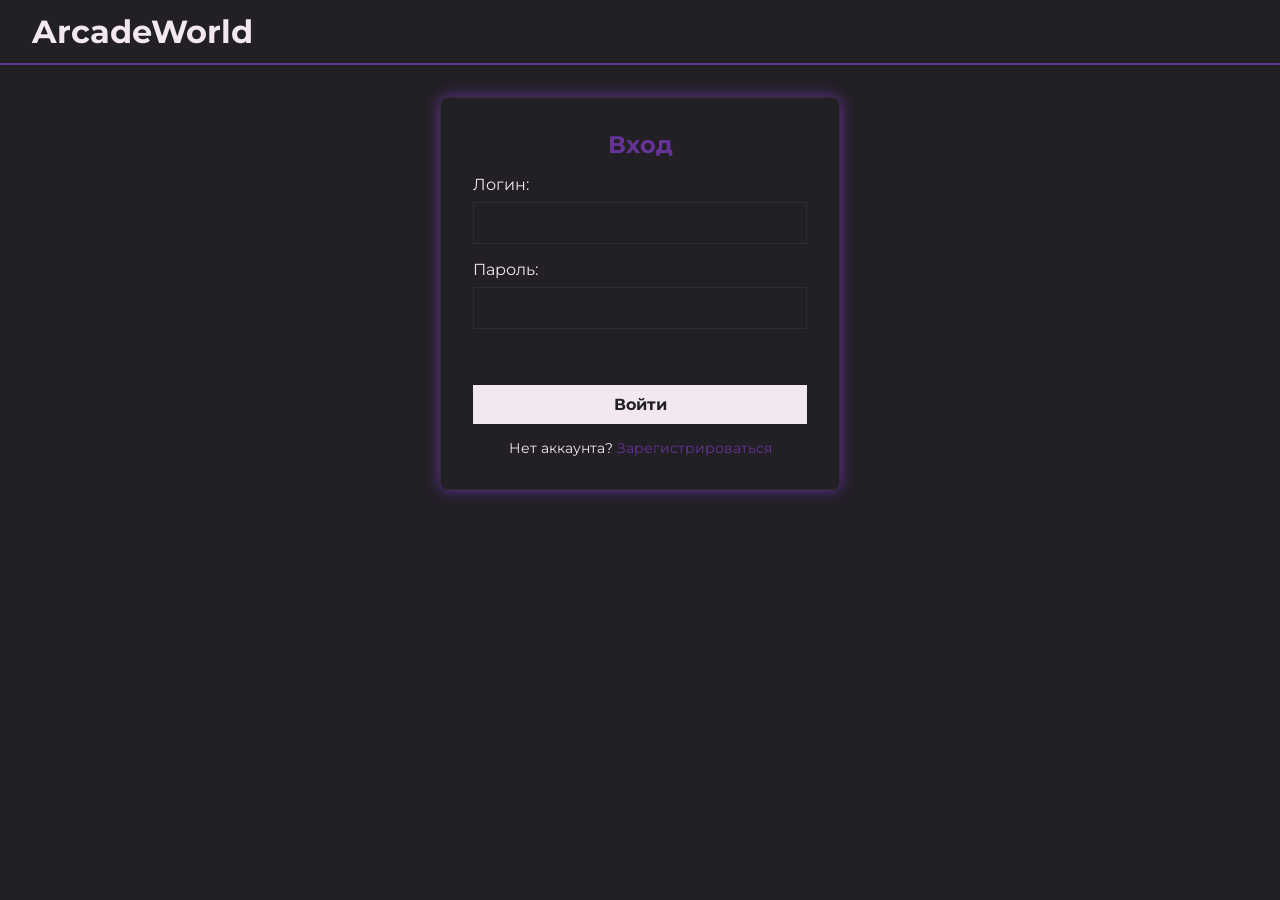
==== index.html @ fa2a81e1 "add leaderboard" ====
<!DOCTYPE html>
<html lang="en">
<head>
    <meta charset="UTF-8">
    <link rel="preconnect" href="https://fonts.googleapis.com">
    <link rel="preconnect" href="https://fonts.gstatic.com" crossorigin>
    <link href="https://fonts.googleapis.com/css2?family=Montserrat:ital,wght@0,100..900;1,100..900&display=swap"
          rel="stylesheet">
    <link rel="stylesheet" href="css/styles.css">
    <script type="module" src="js/ui.js" defer></script>
    <title>ArcadeWorld</title>
</head>
<body>
<header>
    <h1 class="title">ArcadeWorld</h1>
    <div id="user-panel" class="hidden">
        <span id="welcome-message"></span>
        <button id="logout-btn">Выйти</button>
    </div>
</header>

<main>
    <section id="auth-section">
        <div class="auth-box">
            <h2 id="auth-title">Вход</h2>
            <form id="auth-form">
                <div class="input-group">
                    <label for="username">Логин:</label>
                    <input type="text" id="username" required autocomplete="off">
                </div>
                <div class="input-group">
                    <label for="password">Пароль:</label>
                    <input type="password" id="password" required>
                </div>
                <div id="auth-error" class="error-text"></div>
                <button type="submit" id="auth-submit-btn">Войти</button>
            </form>
            <p class="toggle-text">
                <span id="toggle-auth-msg">Нет аккаунта?</span>
                <a href="#" id="toggle-auth-link">Зарегистрироваться</a>
            </p>
        </div>
    </section>

    <section id="dashboard-section" class="hidden">
        <div class="game-selection">
            <h2>Выберите игру</h2>
            <div class="games-grid">
                <div class="game-card" id="btn-snake">
                    <h3>Змейка</h3>
                    <p>Классика жанра. Собирай еду и расти!</p>
                </div>
                <div class="game-card" id="btn-tetris">
                    <h3>Тетрис</h3>
                    <p>Складывай блоки в ровные линии.</p>
                </div>
            </div>
        </div>

        <div id="game-container">
            <canvas id="game-canvas" width="400" height="400"></canvas>
            <div class="leaderboard-container">
                <h2 class="leaderboard-title">Таблица лидеров:</h2>
                <table class="leaderboard">
                    <thead>
                    <tr>
                        <th>Место</th>
                        <th>Игрок</th>
                        <th>Очки</th>
                    </tr>
                    </thead>
                    <tbody id="leaders">

                    </tbody>
                </table>
            </div>
        </div>
    </section>
</main>
</body>
</html>
---- css/styles.css ----
* {
    box-sizing: border-box;
    margin: 0;
    padding: 0;
    font-family: "Montserrat", sans-serif;
}

:root {
    --bg-color: #221f25;
    --text-color: #f3e7f2;
    --accent-color: #663399;
    --box-bg: #221f25;
    --border-color: #2f2d31;

    --valid: #80bd88;
    --invalid: #be6672;

    --border-radius: 8px;
}

body {
    background-color: var(--bg-color);
    color: var(--text-color);
    display: flex;
    flex-direction: column;
    align-items: center;
    min-height: 100vh;
}

.hidden {
    display: none !important;
}

header {
    width: 100%;
    background-color: var(--box-bg);
    border-bottom: 2px solid var(--accent-color);
    padding: 0.75rem 2rem;
    display: flex;
    flex-direction: row;
    justify-content: space-between;
    align-items: center;
}

#logout-btn {
    background-color: var(--accent-color);
    color: white;
    border: none;
    padding: 0.5rem 1rem;
    cursor: pointer;
    font-weight: bold;
    margin-left: 0.5rem;
}

.auth-box {
    background-color: var(--box-bg);
    padding: 2rem;
    border: 1px solid var(--border-color);
    border-radius: 0.5rem;
    width: 400px;
    margin: 0 auto;
    box-shadow: 0 0 15px var(--accent-color);
}

.auth-box h2 {
    text-align: center;
    margin-bottom: 1rem;
    color: var(--accent-color);
}

.input-group {
    margin-bottom: 1rem;
}

.input-group label {
    display: block;
    margin-bottom: 0.5rem;
}

.input-group input {
    width: 100%;
    padding: 0.75rem;
    background-color: var(--bg-color);
    border: 1px solid var(--border-color);
    color: var(--text-color);
    outline: none;
}

.input-group input:focus {
    border-color: var(--text-color);
}

button[type="submit"] {
    width: 100%;
    padding: 10px;
    background-color: var(--text-color);
    color: var(--bg-color);
    border: none;
    font-size: 16px;
    font-weight: bold;
    cursor: pointer;
    margin-top: 10px;
}

button[type="submit"]:hover {
    background-color: var(--valid);
}

.toggle-text {
    text-align: center;
    margin-top: 15px;
    font-size: 14px;
}

.toggle-text a {
    color: var(--accent-color);
    text-decoration: none;
}

.error-text {
    color: var(--invalid);
    font-size: 14px;
    margin-bottom: 10px;
    text-align: center;
    min-height: 20px;
}

main {
    flex: 1;
    width: 100%;
    max-width: 800px;
    padding: 2rem 1rem;
}

.title {
    font-size: 2rem;
}

#dashboard-section {
    display: flex;
    flex-direction: column;
    align-items: center;
    gap: 1rem;
}

.games-grid {
    display: flex;
    gap: 20px;
}

.game-card {
    background-color: var(--box-bg);
    border: 2px solid var(--border-color);
    padding: 20px;
    flex: 1;
    text-align: center;
    cursor: pointer;
}

.game-title {
    font-size: 1.5rem;
    font-weight: 500;
    text-align: center;
}

.leaderboard {
    width: 100%;
    border-collapse: collapse;
    font-family: sans-serif;
    box-shadow: 0 0 20px rgba(0,0,0,0.1);
}

.leaderboard th, .leaderboard td {
    padding: 12px 15px;
    text-align: left;
    border-bottom: 1px solid var(--border-color);
}

.leaderboard thead {
    background-color: var(--accent-color);
}
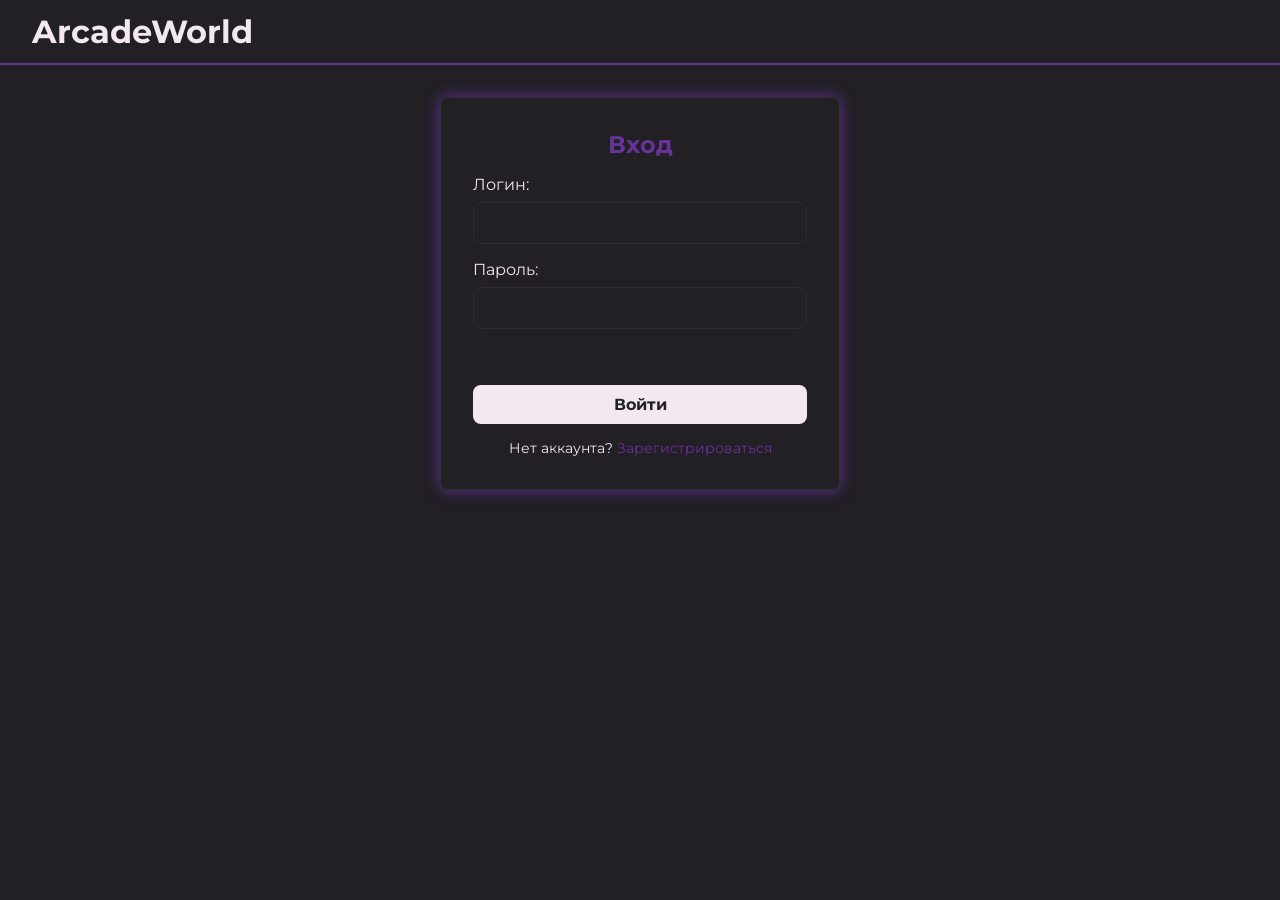
==== commit 222f0ad1: "mvp" ====
--- a/index.html
+++ b/index.html
@@ -43,22 +43,28 @@
     </section>
 
     <section id="dashboard-section" class="hidden">
-        <div class="game-selection">
+        <div id="game-selection">
             <h2>Выберите игру</h2>
-            <div class="games-grid">
-                <div class="game-card" id="btn-snake">
-                    <h3>Змейка</h3>
-                    <p>Классика жанра. Собирай еду и расти!</p>
-                </div>
-                <div class="game-card" id="btn-tetris">
-                    <h3>Тетрис</h3>
-                    <p>Складывай блоки в ровные линии.</p>
-                </div>
+            <div id="games-grid">
             </div>
         </div>
 
-        <div id="game-container">
-            <canvas id="game-canvas" width="400" height="400"></canvas>
+        <div id="game-container" class="hidden">
+            <div class="game-header">
+                <button id="back-to-games-btn">⬅ Назад к играм</button>
+                <h2 id="current-game-title">Название игры</h2>
+                <div style="width: 120px;"></div>
+            </div>
+
+            <div class="canvas-wrapper">
+                <canvas id="game-canvas" width="400" height="400"></canvas>
+                <div id="game-overlay" class="hidden">
+                    <h3 id="overlay-title">Заголовок</h3>
+                    <p id="overlay-text">Описание</p>
+                    <button id="overlay-action-btn">Действие</button>
+                </div>
+            </div>
+
             <div class="leaderboard-container">
                 <h2 class="leaderboard-title">Таблица лидеров:</h2>
                 <table class="leaderboard">
@@ -70,7 +76,6 @@
                     </tr>
                     </thead>
                     <tbody id="leaders">
-
                     </tbody>
                 </table>
             </div>
--- a/css/styles.css
+++ b/css/styles.css
@@ -11,10 +11,8 @@
     --accent-color: #663399;
     --box-bg: #221f25;
     --border-color: #2f2d31;
-
     --valid: #80bd88;
     --invalid: #be6672;
-
     --border-radius: 8px;
 }
 
@@ -50,6 +48,7 @@
     cursor: pointer;
     font-weight: bold;
     margin-left: 0.5rem;
+    border-radius: var(--border-radius);
 }
 
 .auth-box {
@@ -84,6 +83,7 @@
     border: 1px solid var(--border-color);
     color: var(--text-color);
     outline: none;
+    border-radius: var(--border-radius);
 }
 
 .input-group input:focus {
@@ -100,6 +100,7 @@
     font-weight: bold;
     cursor: pointer;
     margin-top: 10px;
+    border-radius: var(--border-radius);
 }
 
 button[type="submit"]:hover {
@@ -141,33 +142,147 @@
     flex-direction: column;
     align-items: center;
     gap: 1rem;
-}
-
-.games-grid {
+    width: 100%;
+}
+
+#game-selection {
+    width: 100%;
+    text-align: center;
+}
+
+#game-selection h2 {
+    margin-bottom: 20px;
+}
+
+#games-grid {
     display: flex;
     gap: 20px;
+    justify-content: center;
+    flex-wrap: wrap;
 }
 
 .game-card {
     background-color: var(--box-bg);
     border: 2px solid var(--border-color);
+    border-radius: var(--border-radius);
     padding: 20px;
-    flex: 1;
-    text-align: center;
-    cursor: pointer;
-}
-
-.game-title {
-    font-size: 1.5rem;
-    font-weight: 500;
-    text-align: center;
+    width: 250px;
+    text-align: center;
+    cursor: pointer;
+    transition: transform 0.2s, border-color 0.2s;
+}
+
+.game-card:hover {
+    transform: translateY(-5px);
+    border-color: var(--accent-color);
+}
+
+.game-card h3 {
+    margin-bottom: 10px;
+    color: var(--accent-color);
+}
+
+#game-container {
+    display: flex;
+    flex-direction: column;
+    align-items: center;
+    width: 100%;
+    max-width: 500px;
+}
+
+.game-header {
+    display: flex;
+    justify-content: space-between;
+    align-items: center;
+    width: 100%;
+    margin-bottom: 15px;
+}
+
+#back-to-games-btn {
+    background-color: var(--box-bg);
+    border: 1px solid var(--accent-color);
+    color: var(--text-color);
+    padding: 8px 15px;
+    border-radius: var(--border-radius);
+    cursor: pointer;
+    font-weight: bold;
+}
+
+#back-to-games-btn:hover {
+    background-color: var(--accent-color);
+}
+
+.canvas-wrapper {
+    position: relative;
+    margin-bottom: 20px;
+}
+
+#game-canvas {
+    display: block;
+    border: 2px solid var(--border-color);
+    border-radius: var(--border-radius);
+    box-shadow: 0 0 15px rgba(0, 0, 0, 0.5);
+    background-color: #111;
+}
+
+#game-overlay {
+    position: absolute;
+    top: 0;
+    left: 0;
+    width: 100%;
+    height: 100%;
+    background-color: rgba(0, 0, 0, 0.75);
+    border-radius: var(--border-radius);
+    display: flex;
+    flex-direction: column;
+    justify-content: center;
+    align-items: center;
+    z-index: 10;
+    text-align: center;
+}
+
+#overlay-title {
+    font-size: 2rem;
+    margin-bottom: 10px;
+    color: var(--accent-color);
+}
+
+#overlay-text {
+    font-size: 1.2rem;
+    margin-bottom: 25px;
+    color: var(--text-color);
+}
+
+#overlay-action-btn {
+    padding: 12px 24px;
+    font-size: 1.2rem;
+    background-color: var(--text-color);
+    color: var(--bg-color);
+    border: none;
+    border-radius: var(--border-radius);
+    cursor: pointer;
+    font-weight: bold;
+    transition: background-color 0.2s;
+}
+
+#overlay-action-btn:hover {
+    background-color: var(--valid);
+}
+
+.leaderboard-container {
+    width: 100%;
+}
+
+.leaderboard-title {
+    margin-bottom: 10px;
 }
 
 .leaderboard {
     width: 100%;
     border-collapse: collapse;
-    font-family: sans-serif;
-    box-shadow: 0 0 20px rgba(0,0,0,0.1);
+    background-color: var(--box-bg);
+    border-radius: var(--border-radius);
+    overflow: hidden;
 }
 
 .leaderboard th, .leaderboard td {
@@ -178,4 +293,8 @@
 
 .leaderboard thead {
     background-color: var(--accent-color);
+}
+
+.leaderboard tbody tr:last-child td {
+    border-bottom: none;
 }
